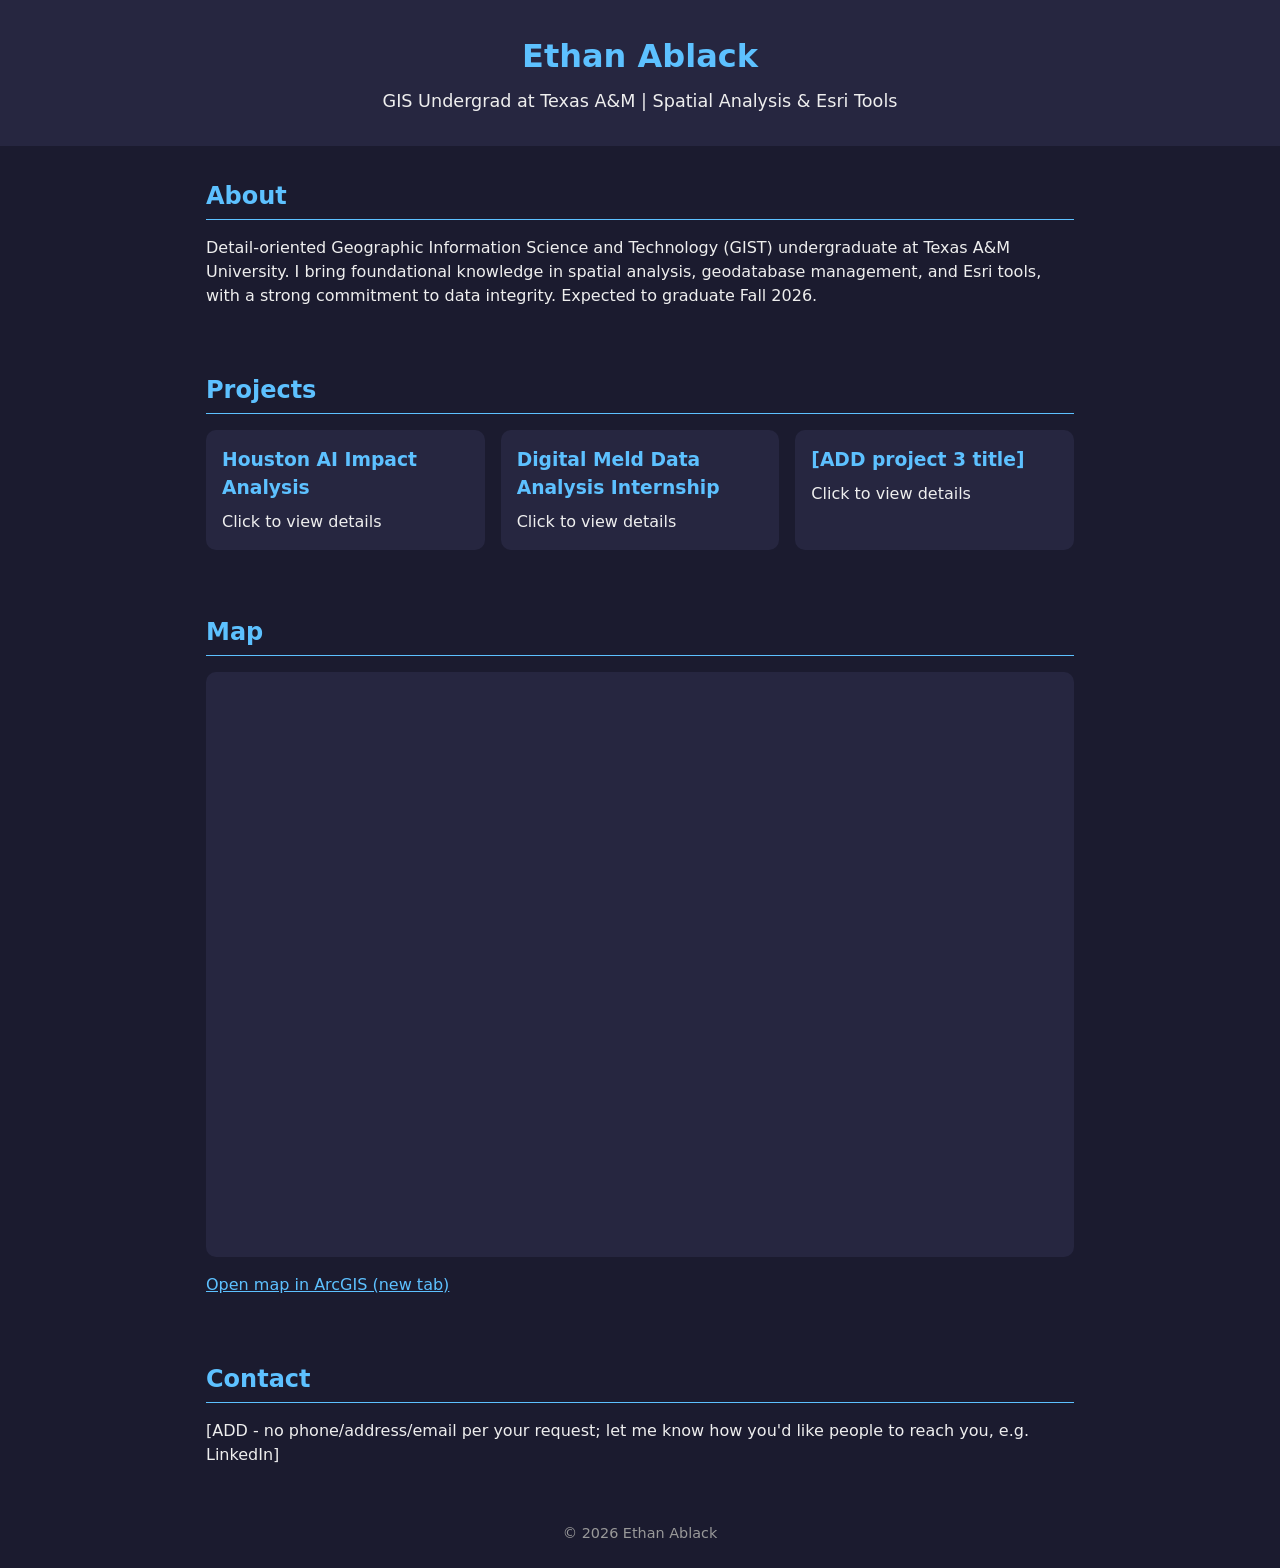
==== index.html @ 2b5cd887 "Replace placeholder map with ArcGIS web map embed" ====
<!DOCTYPE html>
<html lang="en">
<head>
<meta charset="UTF-8">
<meta name="viewport" content="width=device-width, initial-scale=1.0">
<title>Ethan Ablack - Portfolio</title>

<style>
  :root{--bg:#1b1b2f;--card:#262640;--accent:#5dc1ff;--text:#eee;}
  *{box-sizing:border-box;margin:0;padding:0;}
  body{font-family:system-ui,Arial,sans-serif;background:var(--bg);color:var(--text);line-height:1.5;}
  header{padding:2rem 1rem;text-align:center;background:var(--card);}
  header h1{color:var(--accent);font-size:2rem;}
  header p{margin-top:.5rem;font-size:1.1rem;}
  section{padding:2rem 1rem;max-width:900px;margin:0 auto;}
  h2{color:var(--accent);margin-bottom:1rem;border-bottom:1px solid var(--accent);padding-bottom:.3rem;}
  .cards{display:flex;flex-wrap:wrap;gap:1rem;justify-content:center;}
  .card{background:var(--card);border-radius:10px;padding:1rem;flex:1 1 250px;max-width:280px;cursor:pointer;transition:transform .2s;}
  .card:hover{transform:translateY(-4px);}
  .card h3{color:var(--accent);margin-bottom:.5rem;}
  .modal-overlay{display:none;position:fixed;top:0;left:0;width:100%;height:100%;background:rgba(0,0,0,.7);align-items:center;justify-content:center;padding:1rem;z-index:100;}
  .modal-overlay.active{display:flex;}
  .modal{background:var(--card);border-radius:10px;padding:1.5rem;max-width:500px;width:100%;max-height:85vh;overflow-y:auto;position:relative;}
  .modal h3{color:var(--accent);margin-bottom:.5rem;}
  .modal p{margin-bottom:.8rem;}
  .modal .close{position:absolute;top:.5rem;right:1rem;cursor:pointer;font-size:1.5rem;color:var(--text);}
  .webmap{display:block;width:100%;height:65vh;min-height:380px;max-height:700px;border:0;border-radius:10px;margin-top:1rem;background:var(--card);}
  .map-link{display:inline-block;margin-top:1rem;}
  a{color:var(--accent);}
  footer{text-align:center;padding:1.5rem;color:#999;font-size:.9rem;}
</style>
</head>
<body>

<header>
  <h1>Ethan Ablack</h1>
  <p>GIS Undergrad at Texas A&amp;M | Spatial Analysis &amp; Esri Tools</p>
</header>

<section id="about">
  <h2>About</h2>
  <p>Detail-oriented Geographic Information Science and Technology (GIST) undergraduate at Texas A&amp;M University.
  I bring foundational knowledge in spatial analysis, geodatabase management, and Esri tools, with a strong
  commitment to data integrity. Expected to graduate Fall 2026.</p>
</section>

<section id="projects">
  <h2>Projects</h2>
  <div class="cards">
    <div class="card" onclick="openModal('p1')">
      <h3>Houston AI Impact Analysis</h3>
      <p>Click to view details</p>
    </div>
    <div class="card" onclick="openModal('p2')">
      <h3>Digital Meld Data Analysis Internship</h3>
      <p>Click to view details</p>
    </div>
    <div class="card" onclick="openModal('p3')">
      <h3>[ADD project 3 title]</h3>
      <p>Click to view details</p>
    </div>
  </div>
</section>

<div class="modal-overlay" id="modal-p1">
  <div class="modal">
    <span class="close" onclick="closeModal('p1')">&times;</span>
    <h3>Houston AI Impact Analysis</h3>
    <p><strong>Problem:</strong> [ADD - what specific question about AI's impact on the Houston job market were you trying to answer?]</p>
    <p><strong>What I did:</strong> Built an Excel spreadsheet designed around analyzing AI impact and predicting future effects using multiple statistical models; interviewed industry leaders about how they expect AI to affect their fields.</p>
    <p><strong>What I found:</strong> [ADD]</p>
    <p><strong>What I would do differently:</strong> [ADD]</p>
  </div>
</div>
<div class="modal-overlay" id="modal-p2">
  <div class="modal">
    <span class="close" onclick="closeModal('p2')">&times;</span>
    <h3>Digital Meld Data Analysis Internship</h3>
    <p><strong>Problem:</strong> [ADD - what need prompted the pedestrian and bicycle tracking project?]</p>
    <p><strong>What I did:</strong> Assisted in developing PowerApps tables and automation workflows, designed wireframes, supported a pedestrian and bicycle tracking project, contributed to glossary documentation for a client-facing application, and participated in "Dashboard in a Day" and "Automation in a Day" training.</p>
    <p><strong>What I found:</strong> [ADD]</p>
    <p><strong>What I would do differently:</strong> [ADD]</p>
  </div>
</div>
<div class="modal-overlay" id="modal-p3">
  <div class="modal">
    <span class="close" onclick="closeModal('p3')">&times;</span>
    <h3>[ADD project 3 title]</h3>
    <p><strong>Problem:</strong> [ADD]</p>
    <p><strong>What I did:</strong> [ADD]</p>
    <p><strong>What I found:</strong> [ADD]</p>
    <p><strong>What I would do differently:</strong> [ADD]</p>
  </div>
</div>

<section id="map-section" aria-labelledby="map-heading">
  <h2 id="map-heading">Map</h2>
  <iframe class="webmap" title="Interactive ArcGIS web map" src="https://www.arcgis.com/apps/Embed/index.html?webmap=1b53d05f4e4f43f2b44cfc86c2eeec87&amp;home=true&amp;zoom=true&amp;scale=true&amp;legend=true&amp;disable_scroll=true" loading="lazy" allowfullscreen></iframe>
  <p><a class="map-link" href="https://tamu.maps.arcgis.com/apps/mapviewer/index.html?webmap=1b53d05f4e4f43f2b44cfc86c2eeec87" target="_blank" rel="noopener noreferrer">Open map in ArcGIS (new tab)</a></p>
</section>

<section id="contact">
  <h2>Contact</h2>
  <p>[ADD - no phone/address/email per your request; let me know how you'd like people to reach you, e.g. LinkedIn]</p>
</section>

<footer>&copy; <span id="year"></span> Ethan Ablack</footer>


<script>
  document.getElementById('year').textContent = new Date().getFullYear();

  function openModal(id){ document.getElementById('modal-'+id).classList.add('active'); }
  function closeModal(id){ document.getElementById('modal-'+id).classList.remove('active'); }
  document.querySelectorAll('.modal-overlay').forEach(function(ov){
    ov.addEventListener('click', function(e){ if(e.target === ov) ov.classList.remove('active'); });
  });

</script>

</body>
</html>
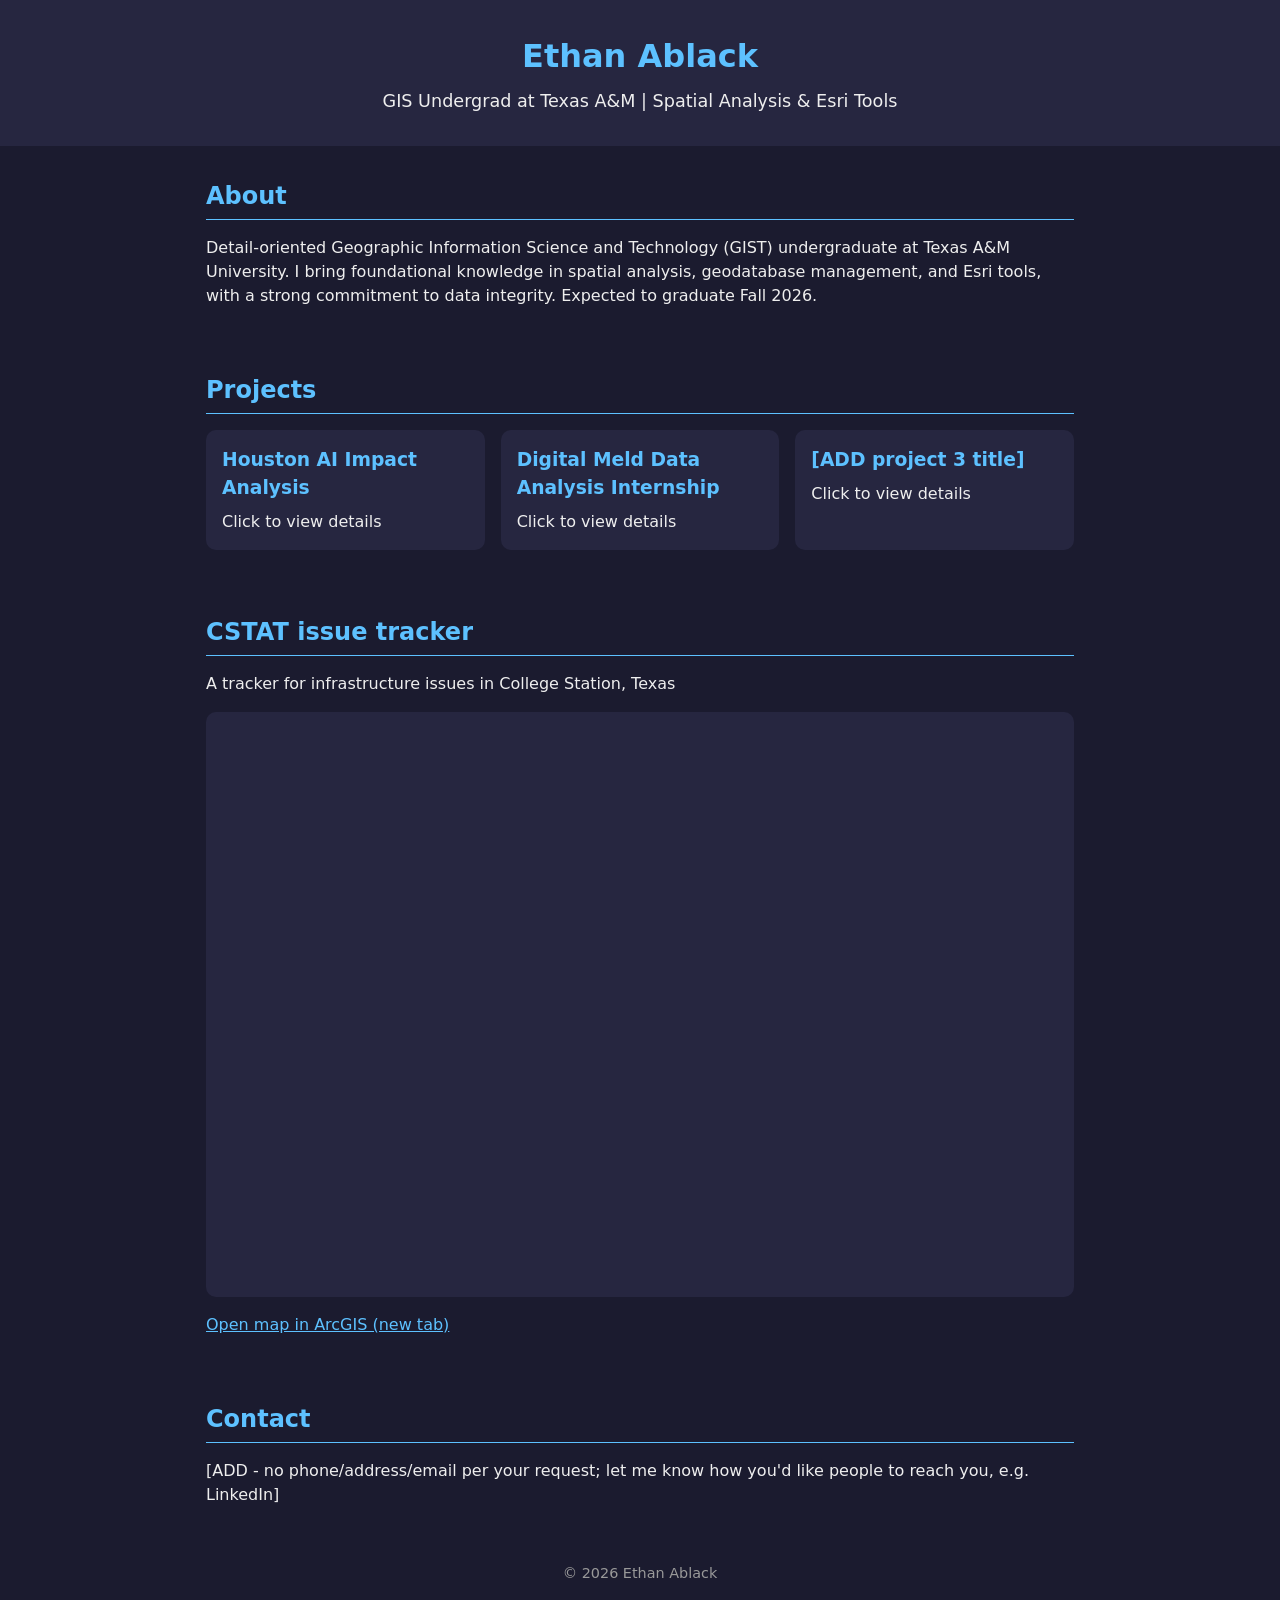
==== commit f4676f26: "Set College Station map extent and issue tracker heading" ====
--- a/index.html
+++ b/index.html
@@ -94,9 +94,10 @@
 </div>
 
 <section id="map-section" aria-labelledby="map-heading">
-  <h2 id="map-heading">Map</h2>
-  <iframe class="webmap" title="Interactive ArcGIS web map" src="https://www.arcgis.com/apps/Embed/index.html?webmap=1b53d05f4e4f43f2b44cfc86c2eeec87&amp;home=true&amp;zoom=true&amp;scale=true&amp;legend=true&amp;disable_scroll=true" loading="lazy" allowfullscreen></iframe>
-  <p><a class="map-link" href="https://tamu.maps.arcgis.com/apps/mapviewer/index.html?webmap=1b53d05f4e4f43f2b44cfc86c2eeec87" target="_blank" rel="noopener noreferrer">Open map in ArcGIS (new tab)</a></p>
+  <h2 id="map-heading">CSTAT issue tracker</h2>
+  <p>A tracker for infrastructure issues in College Station, Texas</p>
+  <iframe class="webmap" title="CSTAT issue tracker: infrastructure issues in College Station, Texas" src="https://www.arcgis.com/apps/Embed/index.html?webmap=1b53d05f4e4f43f2b44cfc86c2eeec87&amp;extent=-96.43,30.52,-96.22,30.70&amp;home=true&amp;zoom=true&amp;scale=true&amp;legend=true&amp;disable_scroll=true" loading="lazy" allowfullscreen></iframe>
+  <p><a class="map-link" href="https://tamu.maps.arcgis.com/apps/mapviewer/index.html?webmap=1b53d05f4e4f43f2b44cfc86c2eeec87&amp;extent=-96.43,30.52,-96.22,30.70" target="_blank" rel="noopener noreferrer">Open map in ArcGIS (new tab)</a></p>
 </section>
 
 <section id="contact">
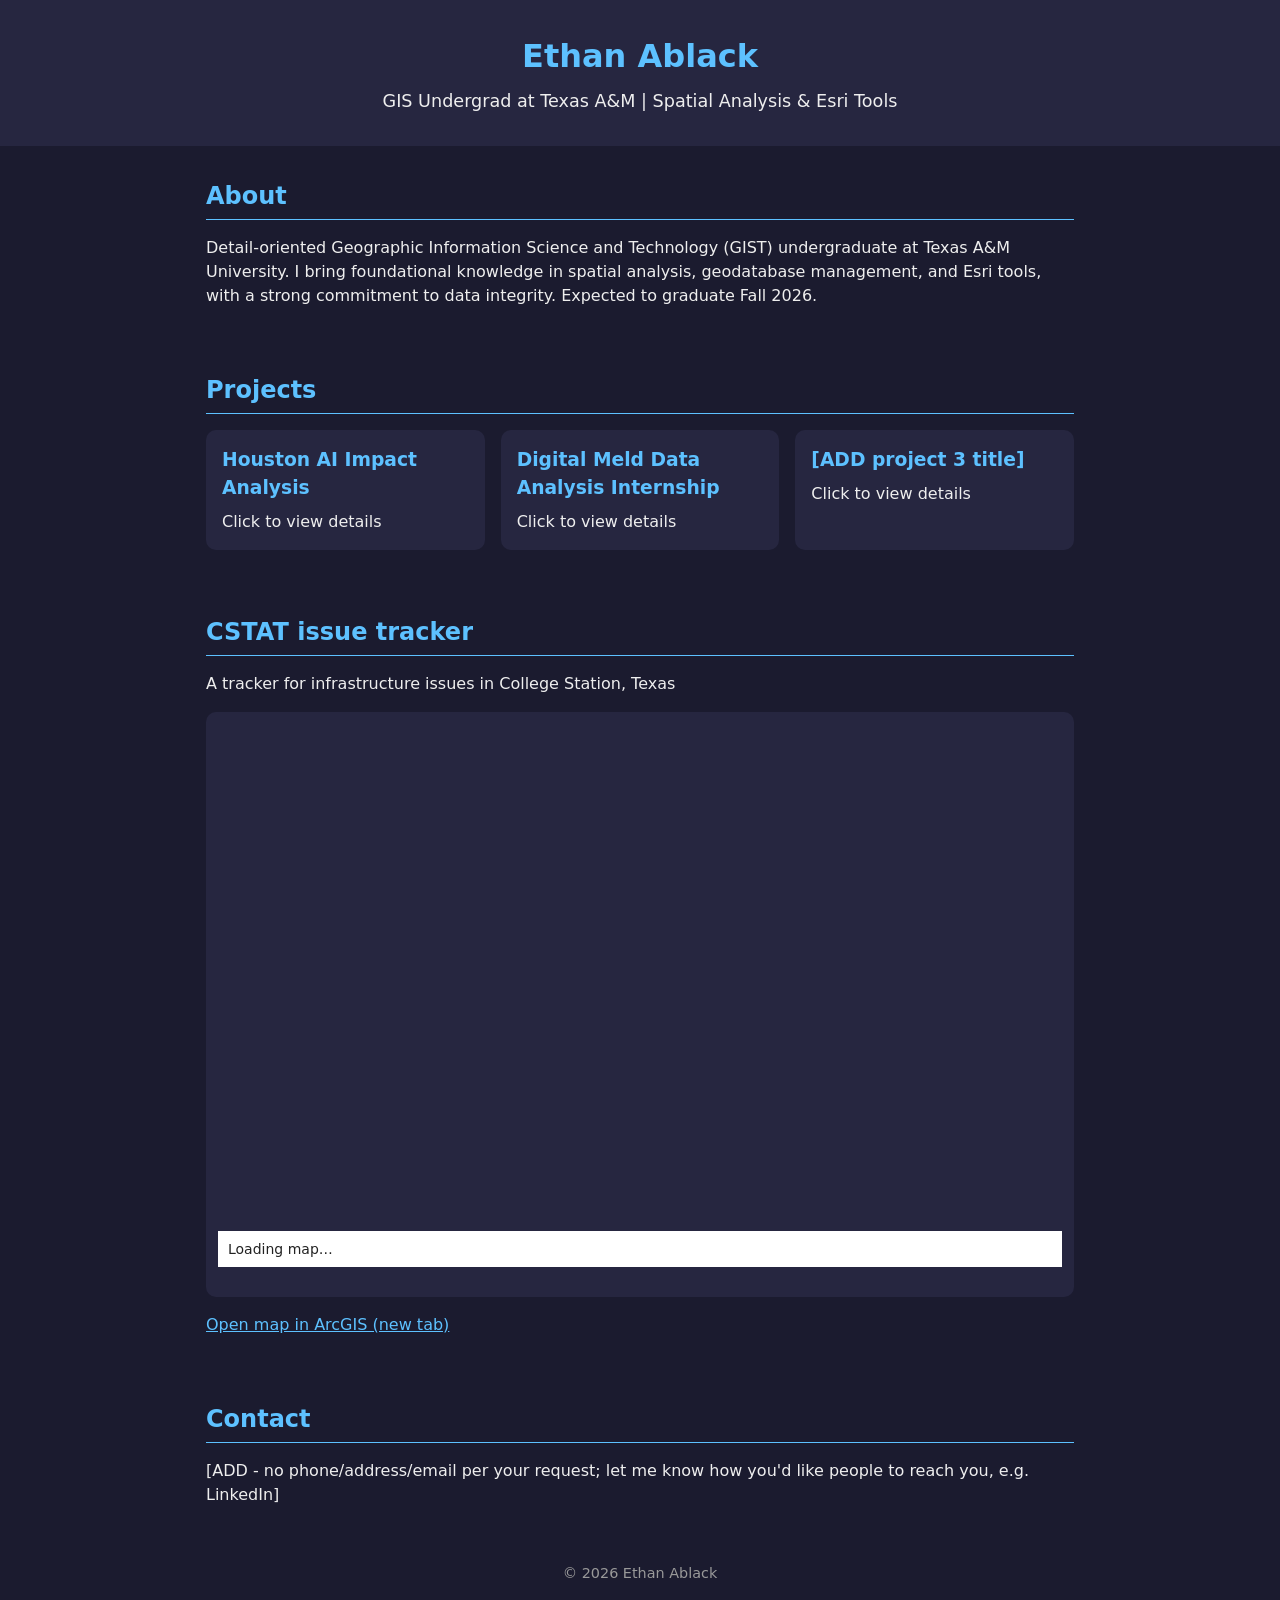
==== commit 5ac6e233: "Use closer College Station street map on portfolio" ====
--- a/index.html
+++ b/index.html
@@ -96,7 +96,7 @@
 <section id="map-section" aria-labelledby="map-heading">
   <h2 id="map-heading">CSTAT issue tracker</h2>
   <p>A tracker for infrastructure issues in College Station, Texas</p>
-  <iframe class="webmap" title="CSTAT issue tracker: infrastructure issues in College Station, Texas" src="https://www.arcgis.com/apps/Embed/index.html?webmap=1b53d05f4e4f43f2b44cfc86c2eeec87&amp;extent=-96.43,30.52,-96.22,30.70&amp;home=true&amp;zoom=true&amp;scale=true&amp;legend=true&amp;disable_scroll=true" loading="lazy" allowfullscreen></iframe>
+  <iframe class="webmap" title="CSTAT issue tracker: infrastructure issues in College Station, Texas" src="cstat-map.html" loading="lazy" allowfullscreen></iframe>
   <p><a class="map-link" href="https://tamu.maps.arcgis.com/apps/mapviewer/index.html?webmap=1b53d05f4e4f43f2b44cfc86c2eeec87&amp;extent=-96.43,30.52,-96.22,30.70" target="_blank" rel="noopener noreferrer">Open map in ArcGIS (new tab)</a></p>
 </section>
 
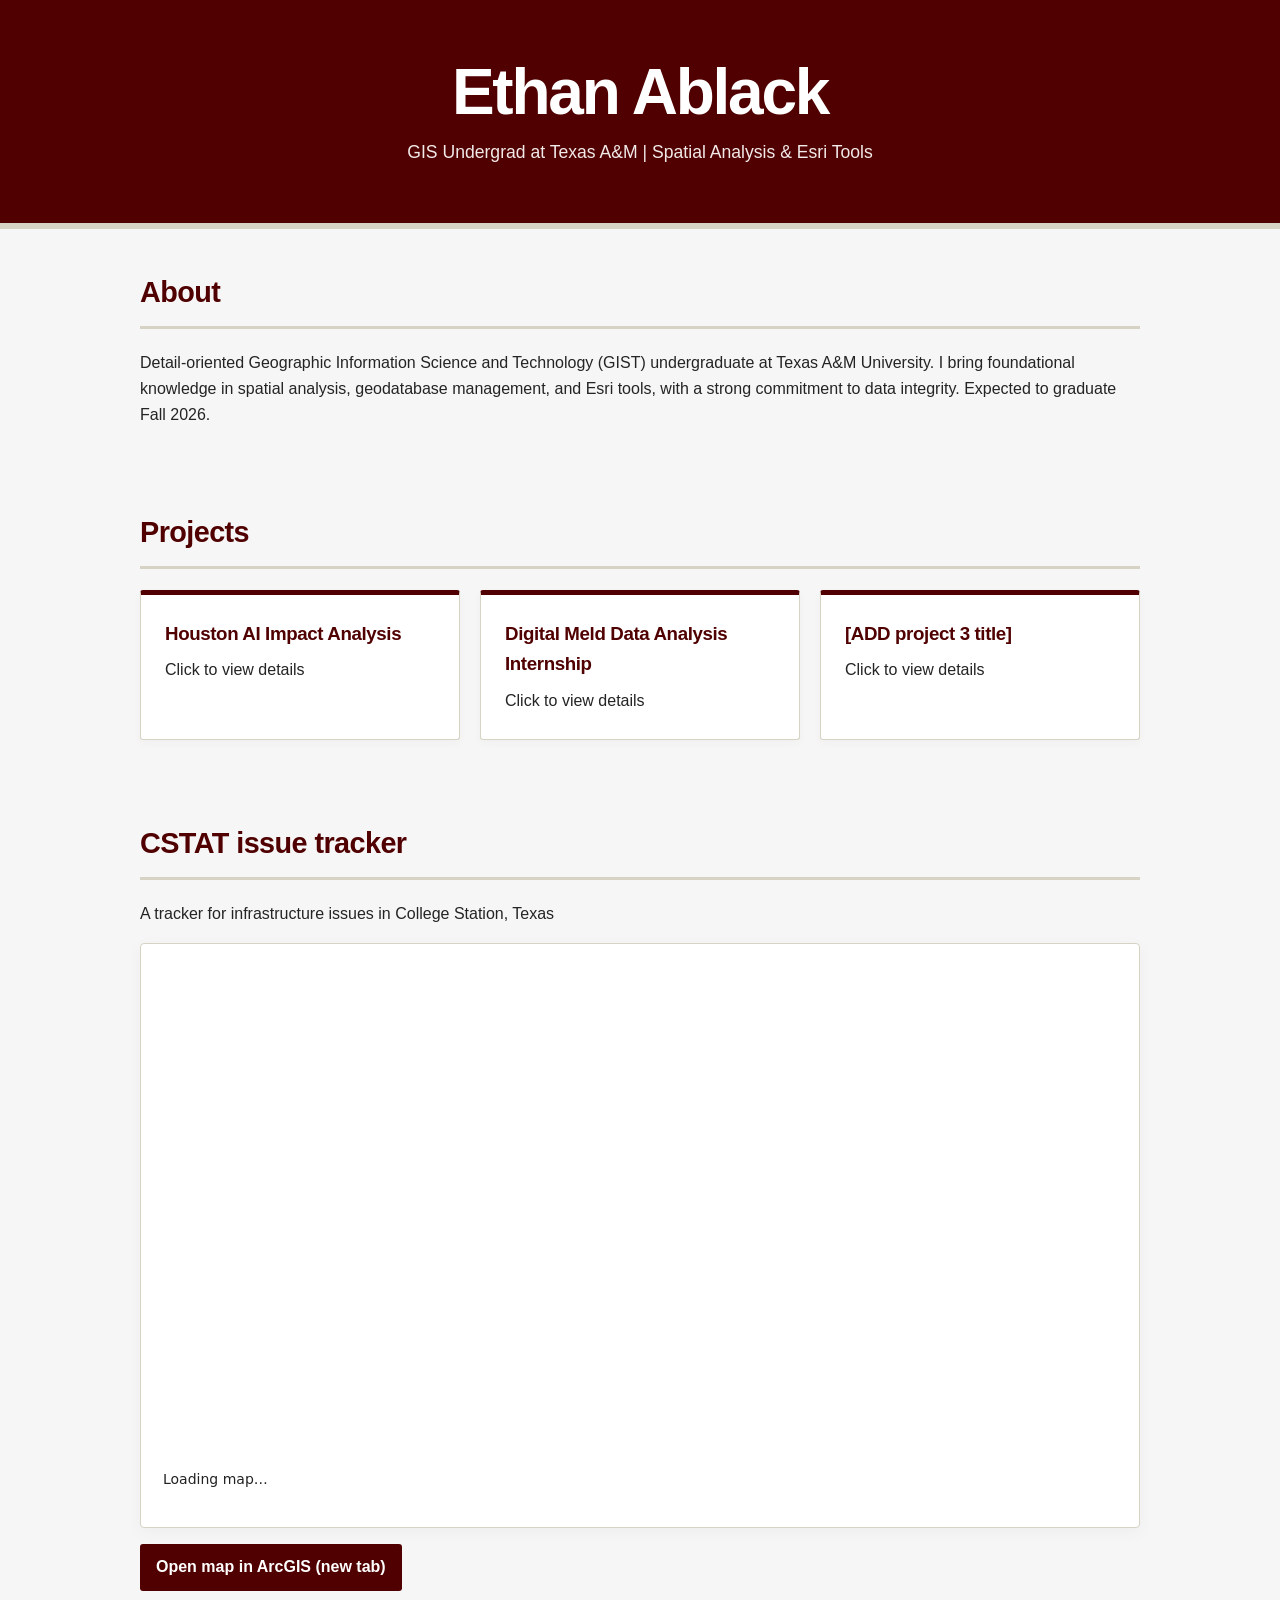
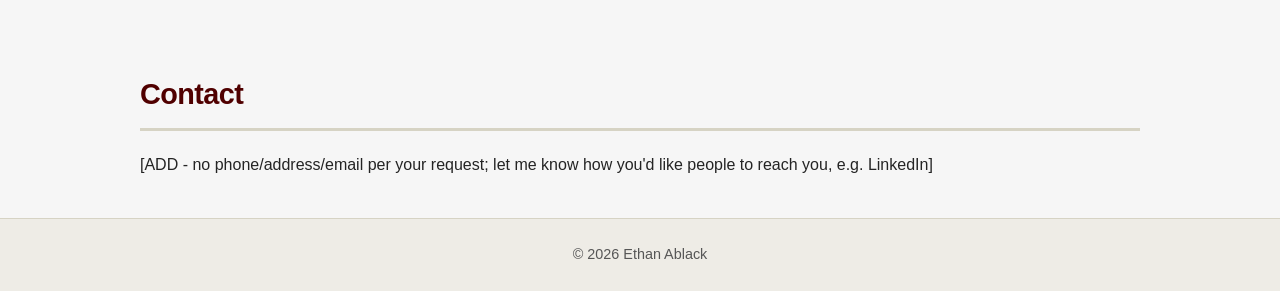
==== commit c9dfd011: "Apply Aggie theme to home page" ====
--- a/index.html
+++ b/index.html
@@ -29,6 +29,7 @@
   a{color:var(--accent);}
   footer{text-align:center;padding:1.5rem;color:#999;font-size:.9rem;}
 </style>
+<link rel="stylesheet" href="aggie-theme.css?v=1">
 </head>
 <body>
 
--- a/aggie-theme.css
+++ b/aggie-theme.css
@@ -0,0 +1,34 @@
+/* Texas A&M inspired portfolio palette */
+:root{color-scheme:light;--bg:#f6f6f6;--card:#fff;--panel:#fff;--accent:#500000;--text:#242424;--muted:#565656;--line:#d6d3c4}
+body{background:var(--bg);color:var(--text);font-family:"Segoe UI",Arial,sans-serif;line-height:1.65}
+header{background:#500000;color:#fff;border-bottom:6px solid #d6d3c4}
+header h1,header a,header nav [aria-current]{color:#fff}
+header p{color:#f2e9e9}
+header h1{font-size:clamp(2.5rem,6vw,4rem);font-weight:800;letter-spacing:-.035em;line-height:1.15}
+header nav strong{font-weight:800;letter-spacing:.015em}
+header a:focus-visible{outline-color:#fff}
+body>header:not(:has(nav)){padding:3.5rem 1.5rem}
+body>section{padding:2.5rem 1.25rem;max-width:1040px}
+h1,h2,h3{font-weight:750;letter-spacing:-.02em}
+h2{color:#500000}
+body>section>h2{border-bottom:3px solid #d6d3c4;padding-bottom:.6rem;margin-bottom:1.3rem;font-size:1.8rem}
+a{color:#500000;text-underline-offset:.22em}
+a:hover{color:#790000}
+header a:hover{color:#fff;text-decoration-thickness:3px}
+a:focus-visible,button:focus-visible,summary:focus-visible{outline:3px solid #500000;outline-offset:4px}
+.cards{justify-content:flex-start;gap:1.25rem}
+.card{border:1px solid #d6d3c4;border-top:5px solid #500000;border-radius:3px;box-shadow:0 3px 10px #00000008;padding:1.5rem;max-width:none;transition:transform .15s,box-shadow .15s}
+.card:hover{box-shadow:0 6px 20px #50000018;transform:translateY(-3px)}
+.card h3,.modal h3{color:#500000}
+.modal{border-radius:4px;border-top:6px solid #500000;box-shadow:0 16px 64px #0005}
+.modal .close{color:#500000}
+.webmap{border:1px solid #d6d3c4;border-radius:4px;box-shadow:0 4px 16px #0000000a}
+.map-link{background:#500000;color:#fff;padding:.65rem 1rem;border-radius:3px;text-decoration:none;font-weight:600}
+.map-link:hover{background:#730000;color:#fff}
+footer{color:#565656;border-top:1px solid #d6d3c4;background:#eeece6}
+.intro h1{color:#500000}
+.project{border-radius:4px;border-top:6px solid #500000;box-shadow:0 4px 18px #00000008}
+.eyebrow{color:#500000;font-weight:750}
+.tag{background:#f6f6f6}
+@media(max-width:600px){body>header:not(:has(nav)){padding:2.5rem 1rem}body>section{padding:2rem 1rem}}
+@media(prefers-reduced-motion:reduce){.card{transition:none}.card:hover{transform:none}}
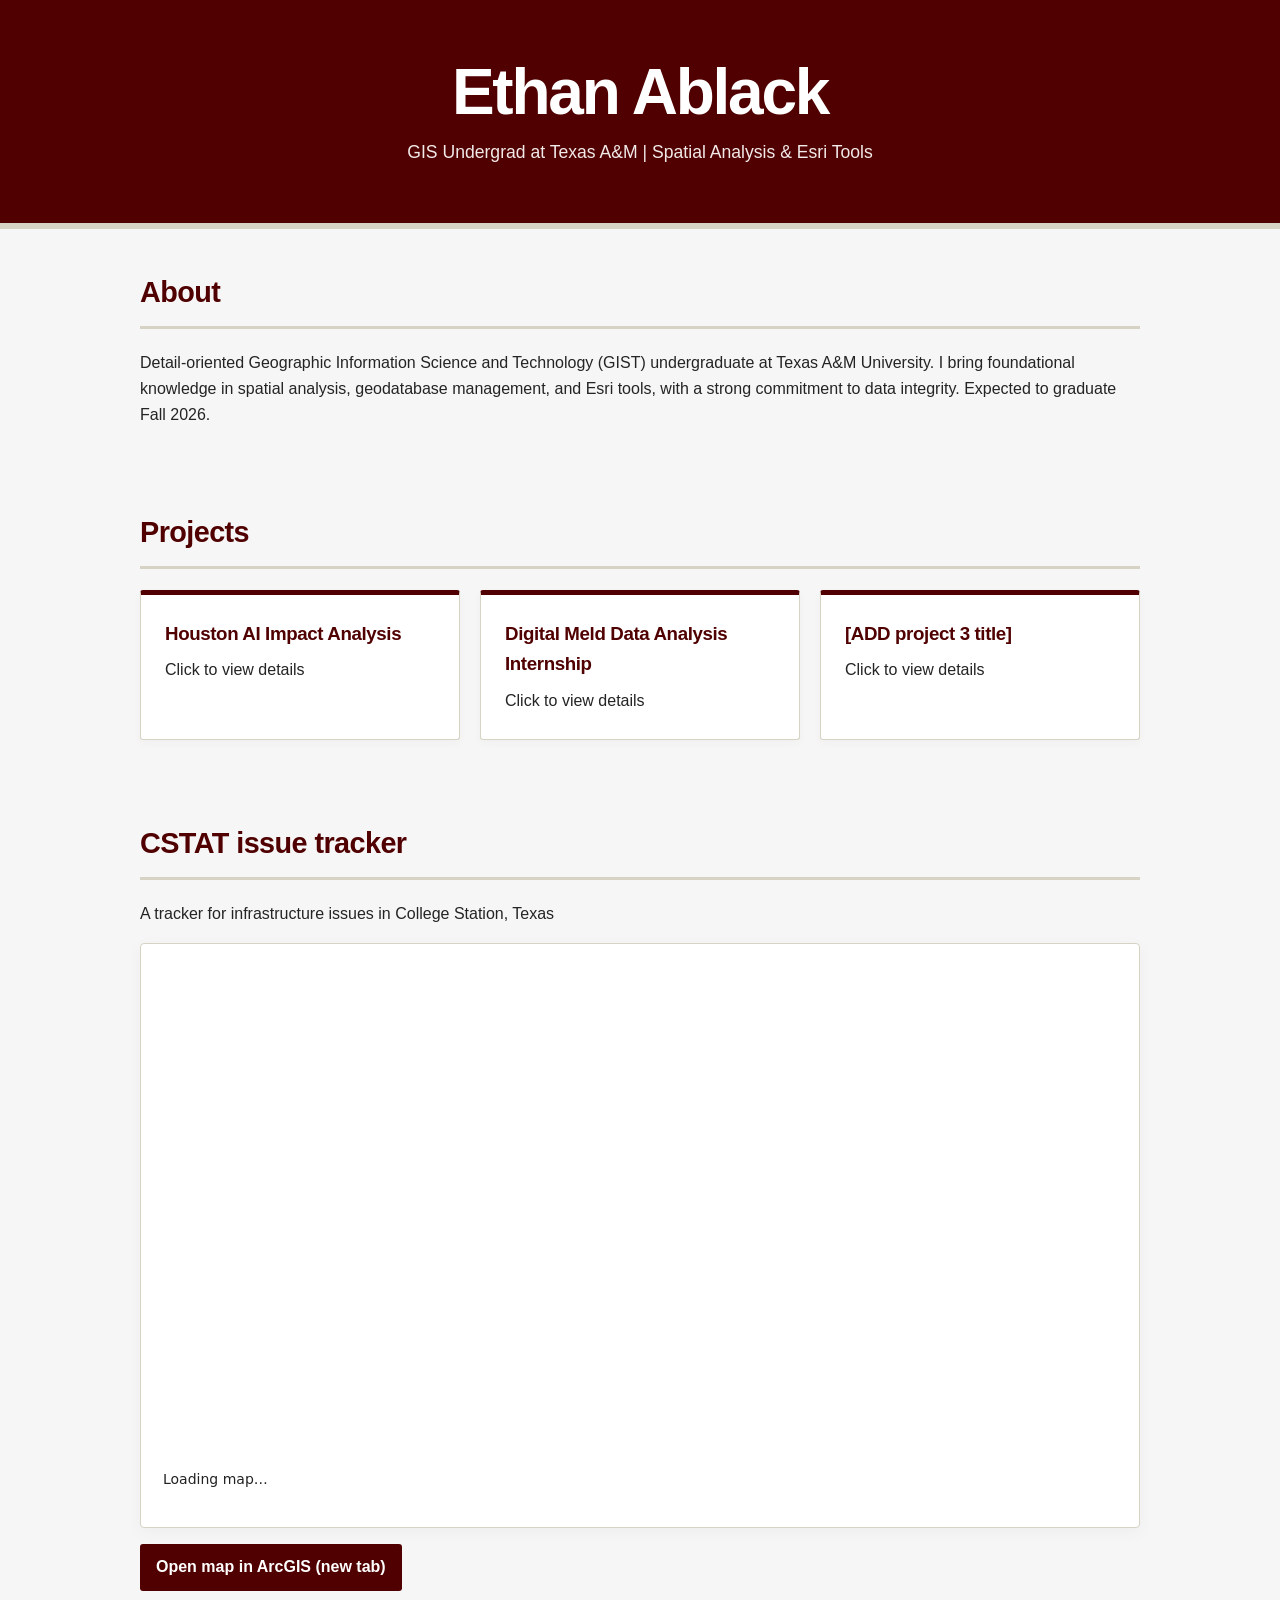
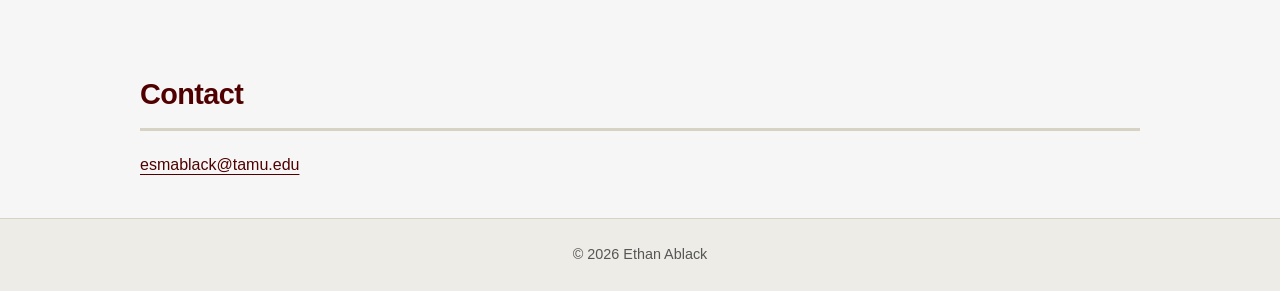
==== commit f6e8fded: "Add email link to contact section" ====
--- a/index.html
+++ b/index.html
@@ -101,9 +101,9 @@
   <p><a class="map-link" href="https://tamu.maps.arcgis.com/apps/mapviewer/index.html?webmap=1b53d05f4e4f43f2b44cfc86c2eeec87&amp;extent=-96.43,30.52,-96.22,30.70" target="_blank" rel="noopener noreferrer">Open map in ArcGIS (new tab)</a></p>
 </section>
 
-<section id="contact">
-  <h2>Contact</h2>
-  <p>[ADD - no phone/address/email per your request; let me know how you'd like people to reach you, e.g. LinkedIn]</p>
+<section id="contact">
+  <h2>Contact</h2>
+  <p><a href="mailto:esmablack@tamu.edu">esmablack@tamu.edu</a></p>
 </section>
 
 <footer>&copy; <span id="year"></span> Ethan Ablack</footer>
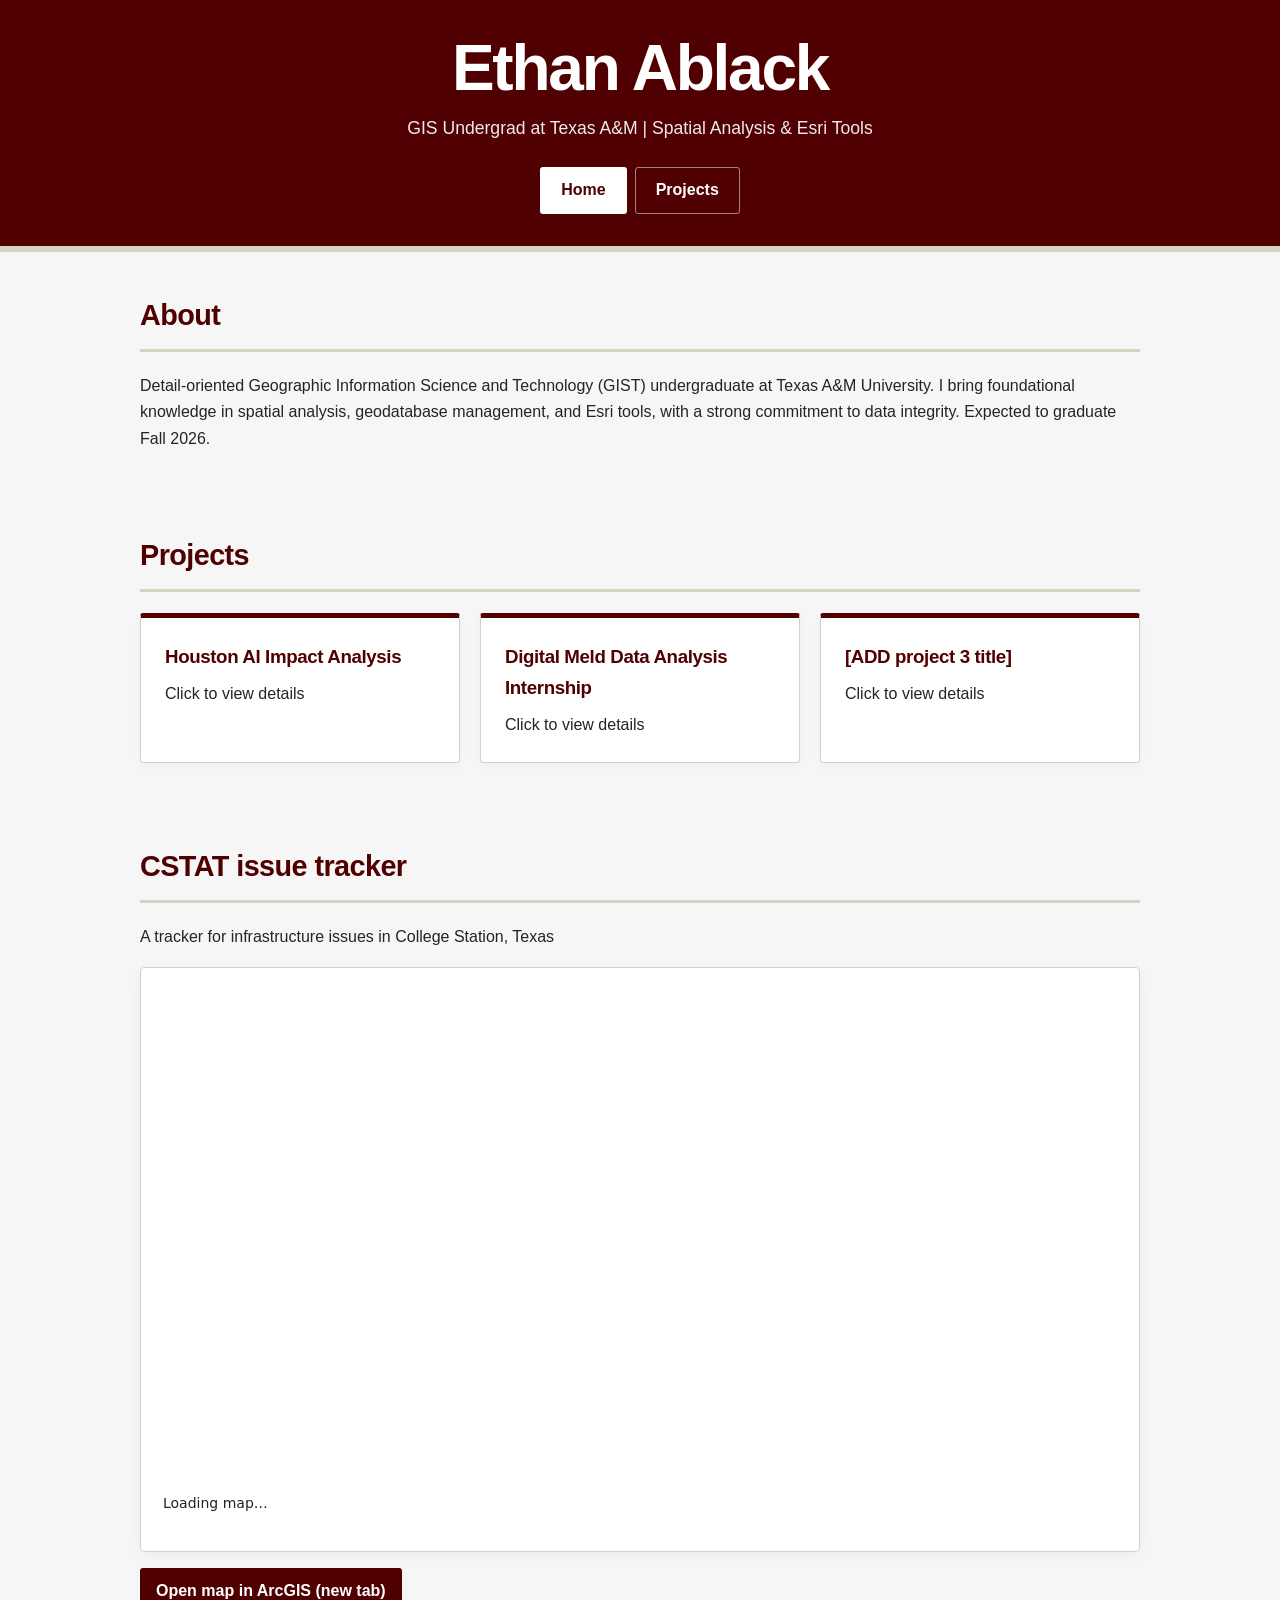
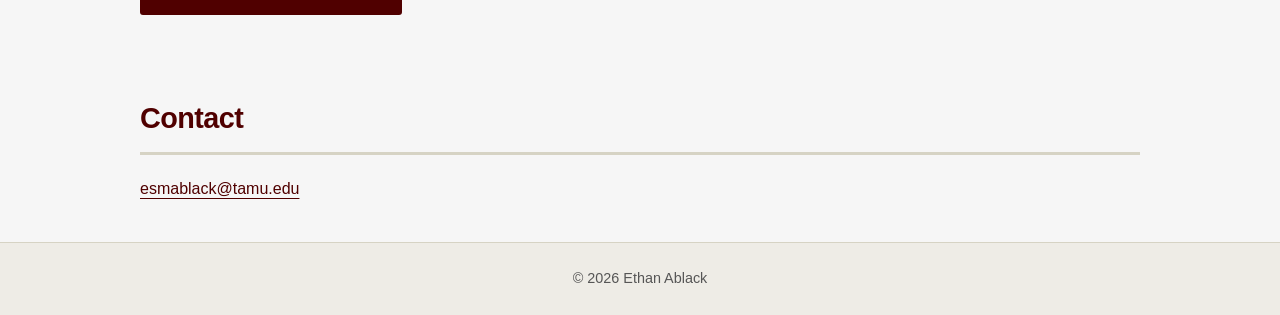
==== commit b32fd28f: "Add Home and Projects navigation tabs to main page" ====
--- a/index.html
+++ b/index.html
@@ -28,6 +28,10 @@
   .map-link{display:inline-block;margin-top:1rem;}
   a{color:var(--accent);}
   footer{text-align:center;padding:1.5rem;color:#999;font-size:.9rem;}
+  .home-nav{display:flex;justify-content:center;gap:.5rem;margin-top:1.5rem;flex-wrap:wrap}
+  .home-nav a{display:inline-block;color:#fff;padding:.6rem 1.25rem;border:1px solid #ffffff80;border-radius:3px;text-decoration:none;font-weight:600}
+  .home-nav a:hover,.home-nav a[aria-current="page"]{background:#fff;color:#500000}
+  .home-nav a:focus-visible{outline:3px solid #fff;outline-offset:4px}
 </style>
 <link rel="stylesheet" href="aggie-theme.css?v=1">
 </head>
@@ -36,6 +40,10 @@
 <header>
   <h1>Ethan Ablack</h1>
   <p>GIS Undergrad at Texas A&amp;M | Spatial Analysis &amp; Esri Tools</p>
+  <nav class="home-nav" aria-label="Main navigation">
+    <a href="index.html" aria-current="page">Home</a>
+    <a href="projects.html">Projects</a>
+  </nav>
 </header>
 
 <section id="about">
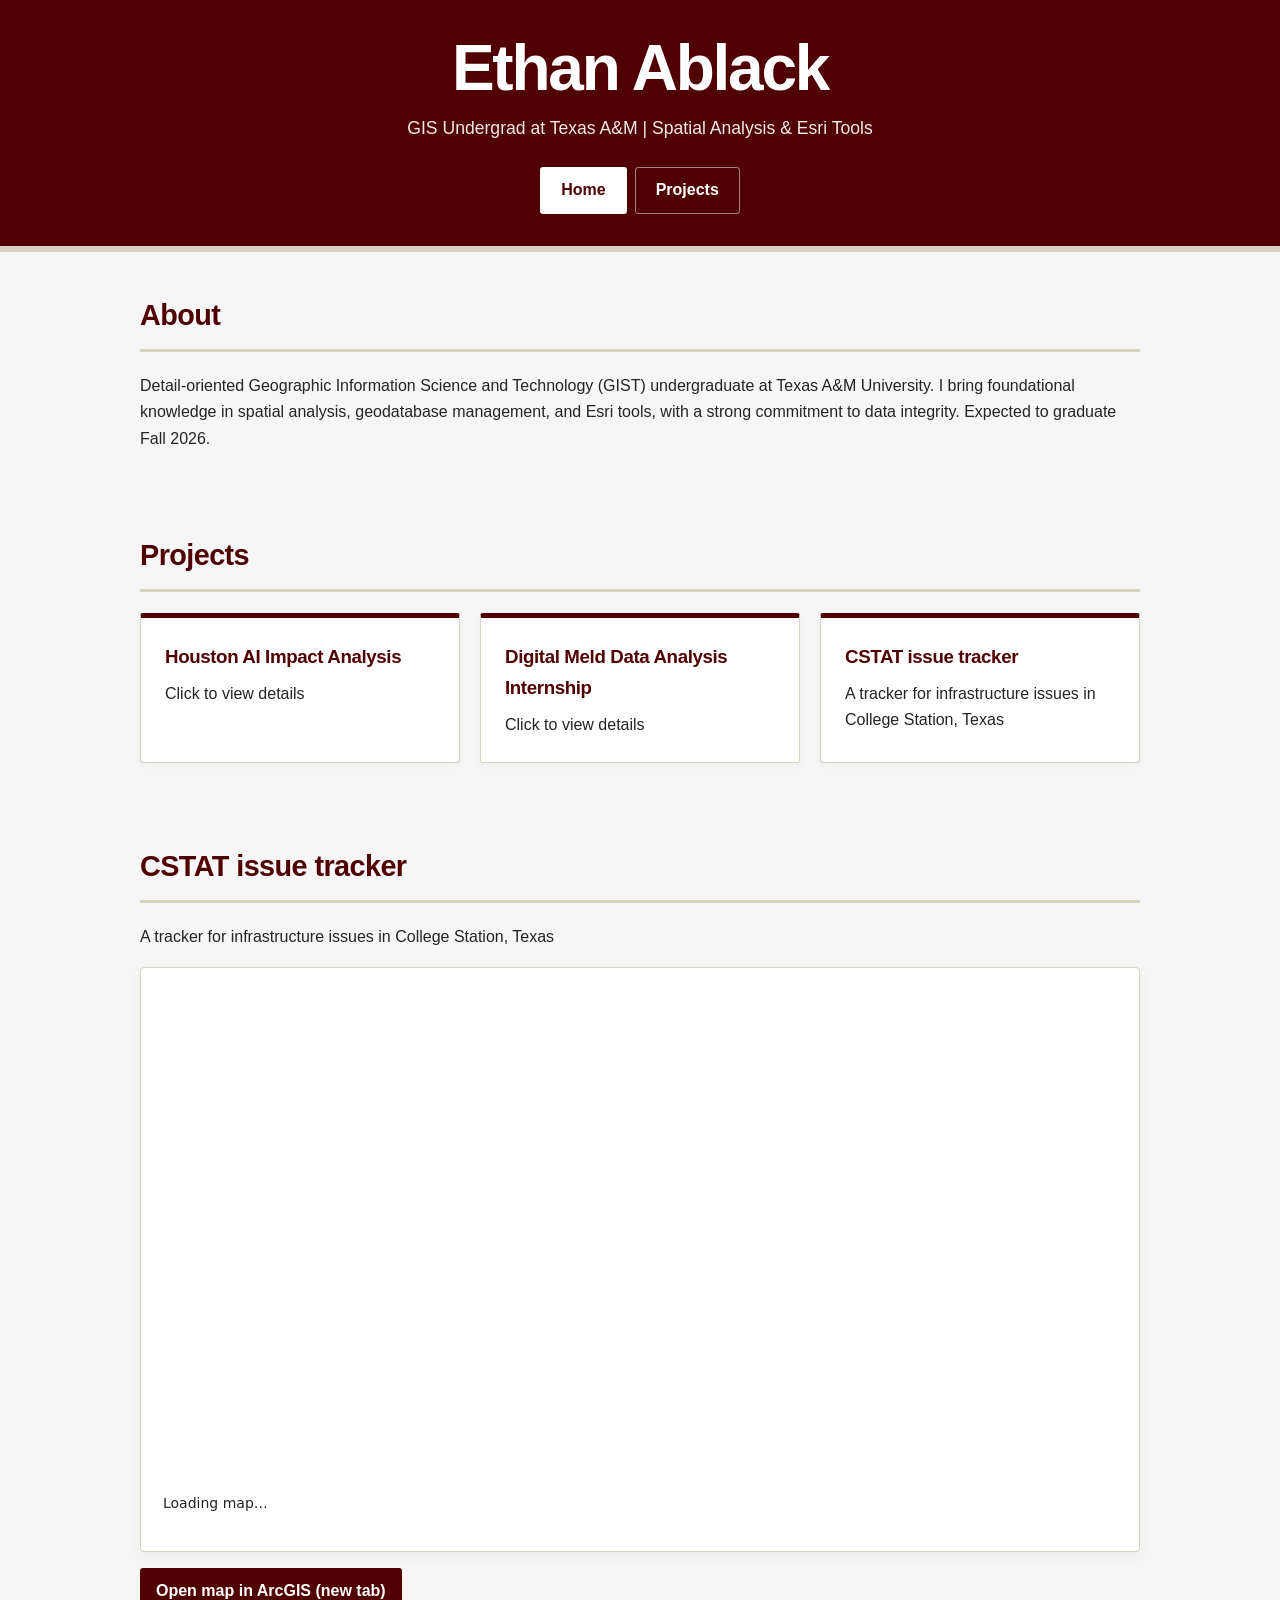
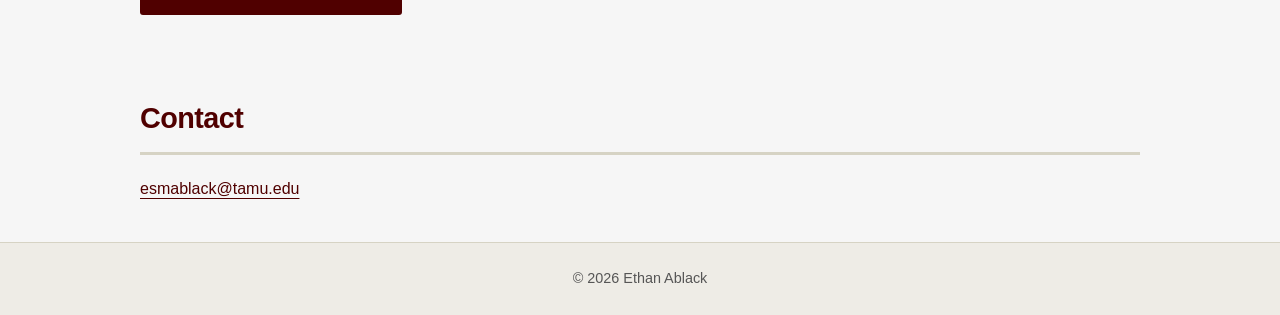
==== commit 80f845d4: "Replace third placeholder project with CSTAT issue tracker link" ====
--- a/index.html
+++ b/index.html
@@ -64,10 +64,10 @@
       <h3>Digital Meld Data Analysis Internship</h3>
       <p>Click to view details</p>
     </div>
-    <div class="card" onclick="openModal('p3')">
-      <h3>[ADD project 3 title]</h3>
-      <p>Click to view details</p>
-    </div>
+    <a class="card" href="projects.html#cstat-tracker" style="display:block;text-decoration:none;color:var(--text)">
+      <h3>CSTAT issue tracker</h3>
+      <p>A tracker for infrastructure issues in College Station, Texas</p>
+    </a>
   </div>
 </section>
 
@@ -91,16 +91,7 @@
     <p><strong>What I would do differently:</strong> [ADD]</p>
   </div>
 </div>
-<div class="modal-overlay" id="modal-p3">
-  <div class="modal">
-    <span class="close" onclick="closeModal('p3')">&times;</span>
-    <h3>[ADD project 3 title]</h3>
-    <p><strong>Problem:</strong> [ADD]</p>
-    <p><strong>What I did:</strong> [ADD]</p>
-    <p><strong>What I found:</strong> [ADD]</p>
-    <p><strong>What I would do differently:</strong> [ADD]</p>
-  </div>
-</div>
+
 
 <section id="map-section" aria-labelledby="map-heading">
   <h2 id="map-heading">CSTAT issue tracker</h2>
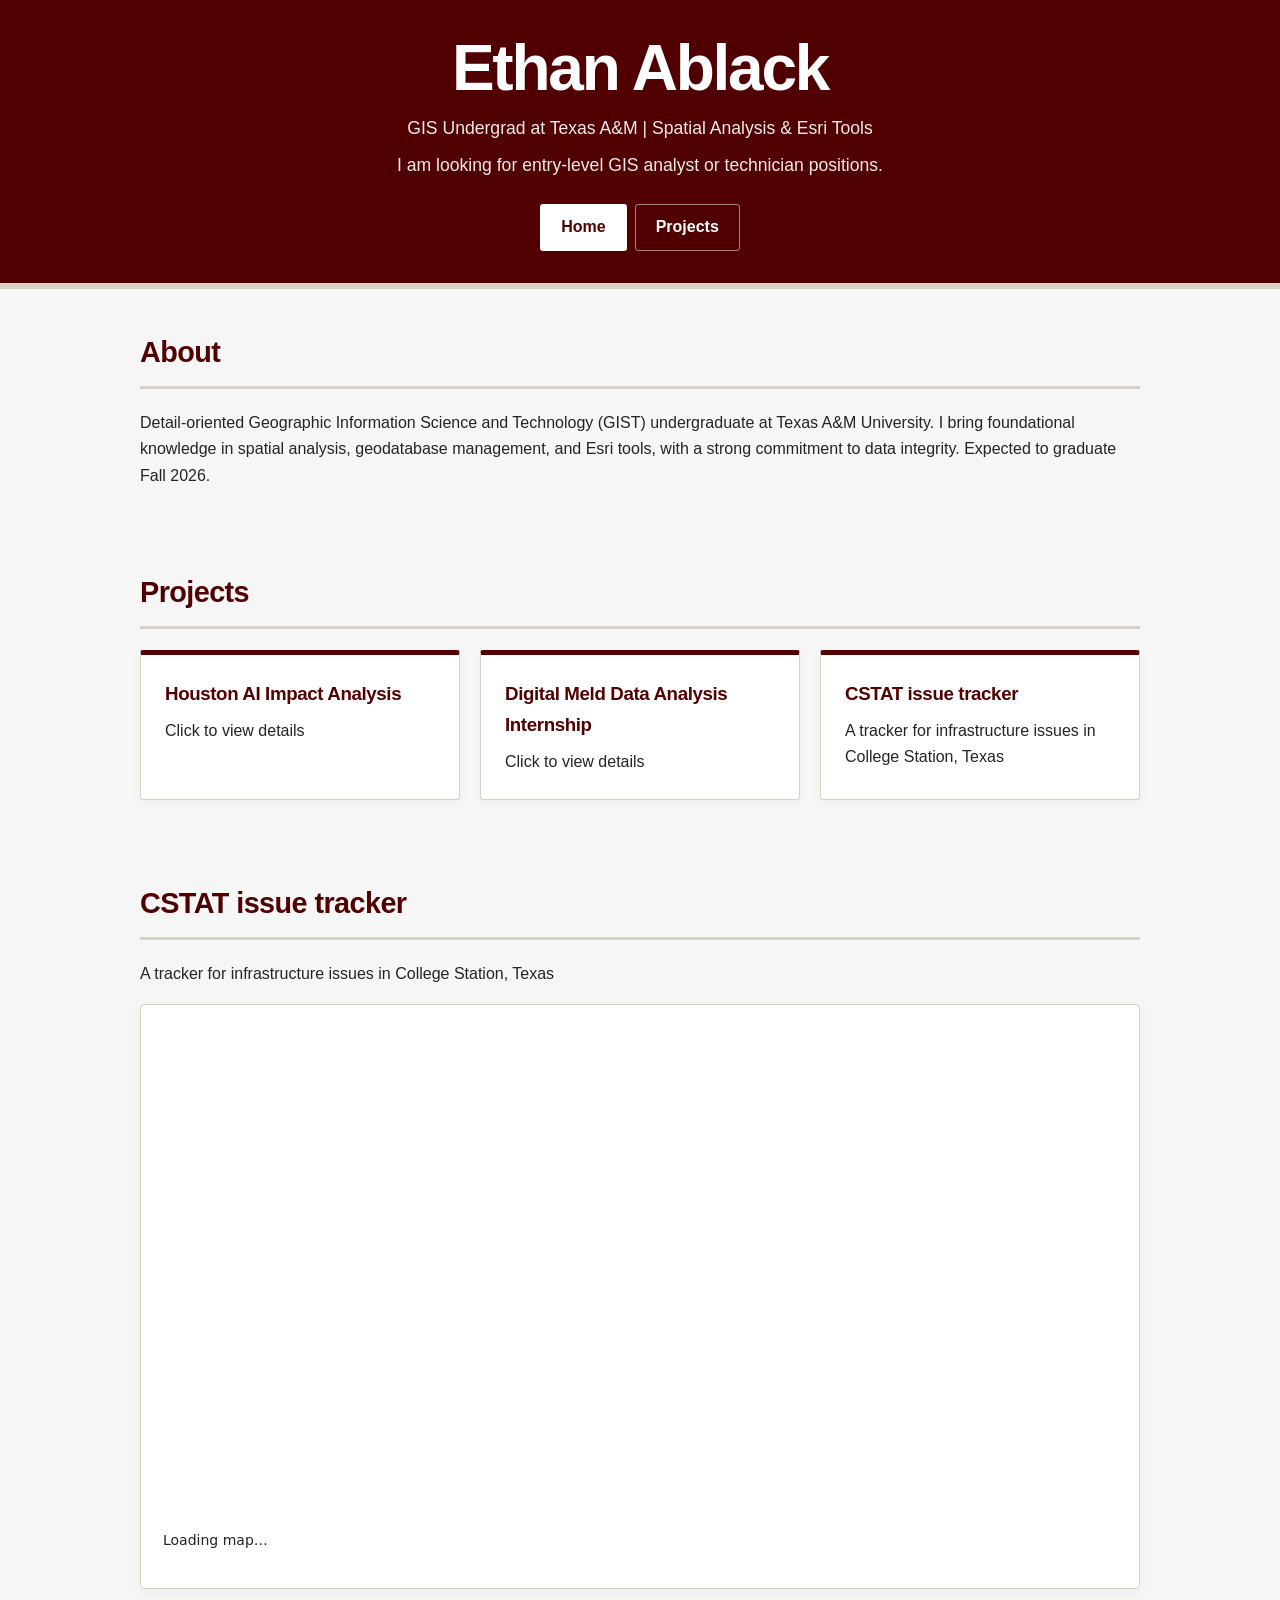
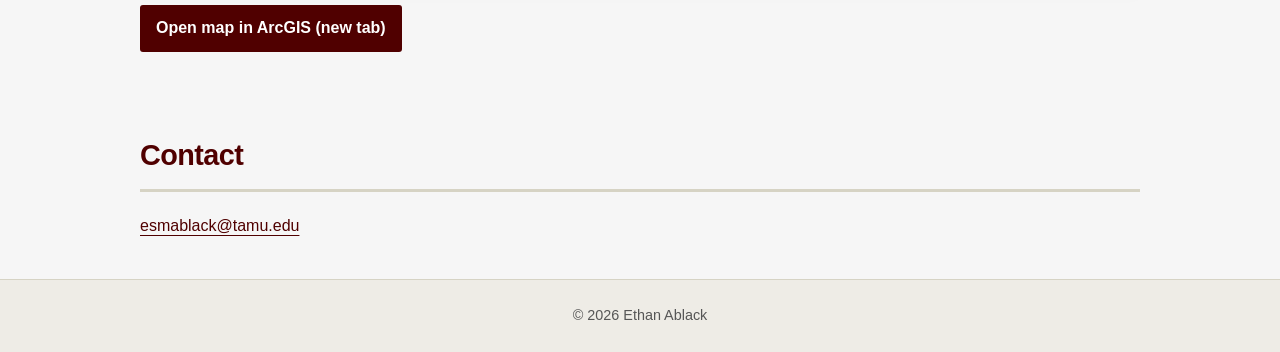
==== commit 52c1c805: "State entry-level GIS analyst and technician career interests" ====
--- a/index.html
+++ b/index.html
@@ -39,7 +39,8 @@
 
 <header>
   <h1>Ethan Ablack</h1>
-  <p>GIS Undergrad at Texas A&amp;M | Spatial Analysis &amp; Esri Tools</p>
+  <p>GIS Undergrad at Texas A&amp;M | Spatial Analysis &amp; Esri Tools</p>
+  <p>I am looking for entry-level GIS analyst or technician positions.</p>
   <nav class="home-nav" aria-label="Main navigation">
     <a href="index.html" aria-current="page">Home</a>
     <a href="projects.html">Projects</a>
